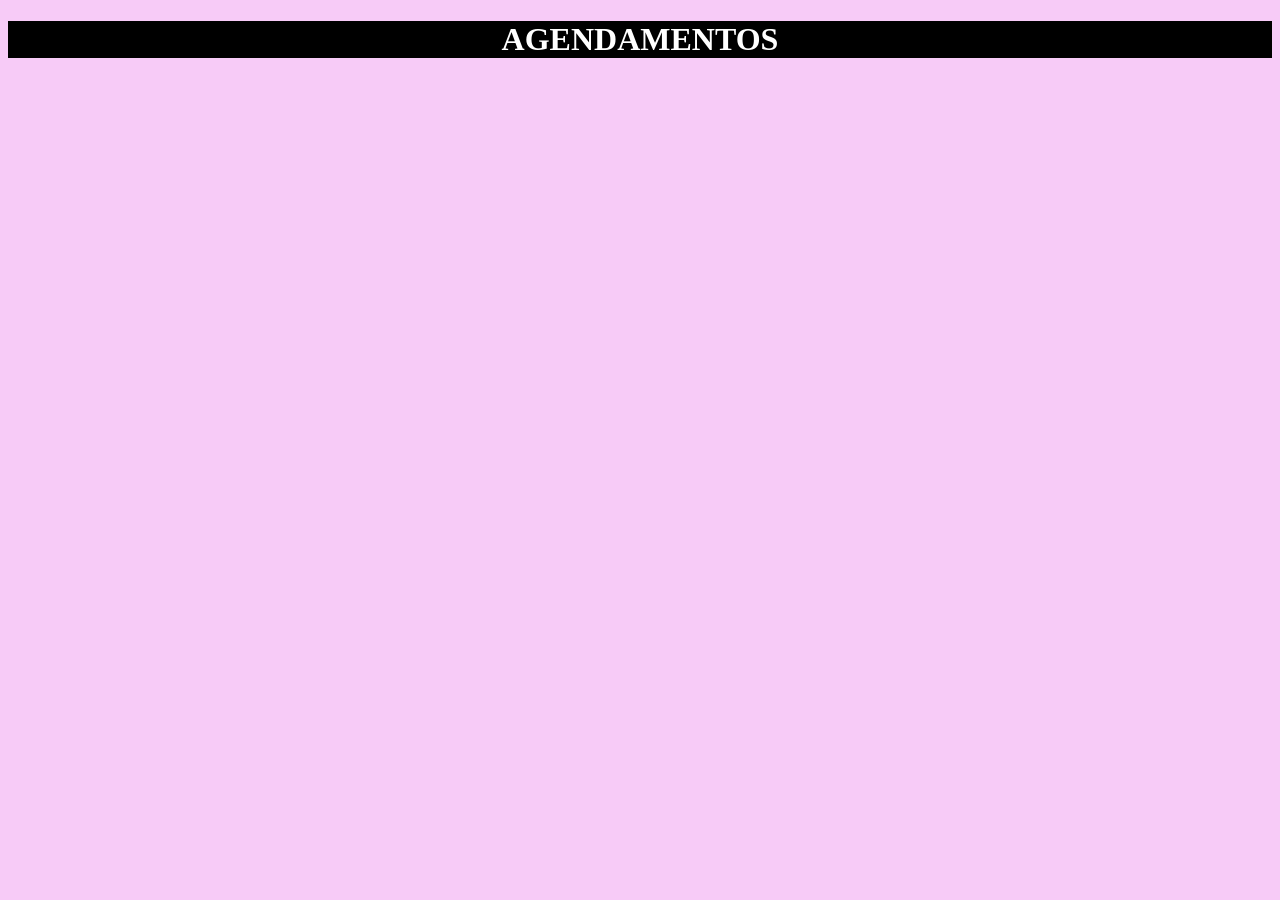
==== index.html @ 1972beb4 "update: limpeza do código" ====
<!DOCTYPE html>
<html lang="pt-br">

<head>
    <meta charset="UTF-8">
    <meta name="viewport" content="width=device-width, initial-scale=1">
    <link rel="stylesheet" href="style.css">
    <title>Sistema de Agendamentos</title>
</head>

<body>
    <header>
        <div class="header">
            <h1 style="text-align: center;" class="logo">AGENDAMENTOS</h1>
        </div>

    </header>
    
    








    <footer>

    </footer>


</body>

</html>
---- style.css ----
body {
 background-color: rgb(247, 203, 247);
 
}


:root {
    --cor-principal: rgb(107,144,128);
    --cor-secundaria: rgb(170,118,124);
    --cor-sombras: rgb(57,46,55);
    --cor-fundo: rgb(231,236,239);
    --cor-texto: rgb(57,62,65);
}


h1 {
    color: white;
    background-color: black;
    text-align: center;
}
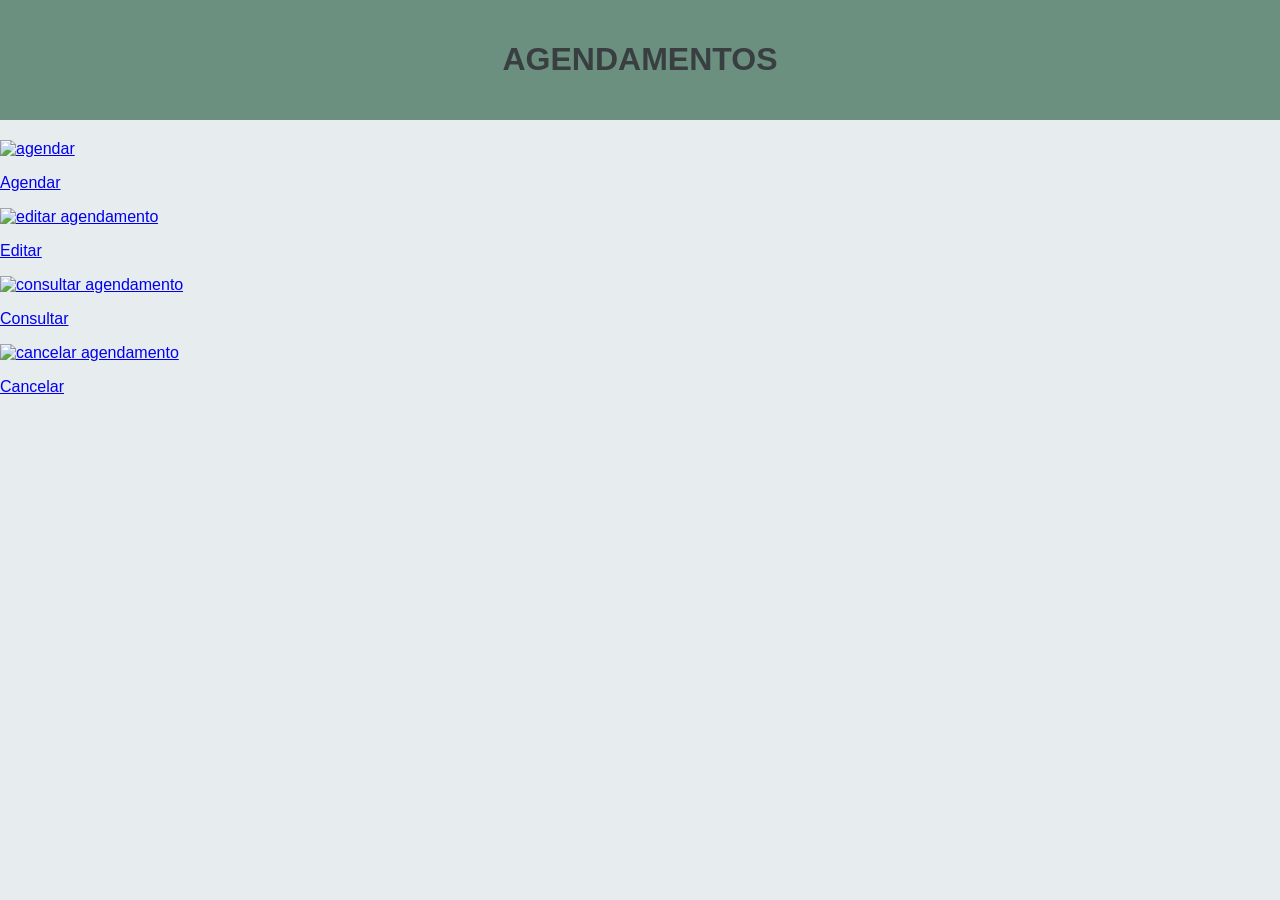
==== commit e811e93b: "feat: adição das imagens" ====
--- a/index.html
+++ b/index.html
@@ -16,6 +16,28 @@
 
     </header>
     
+    <div class="menu-container">
+        <a class="menu" href="link da página de agendamento">
+            <img class="agendar" src="agendar.png" alt="agendar">
+            <p class="menu-text">Agendar</p>
+        </a>
+        
+        <a class="menu" href="link da página de editar agendamento">
+            <img class="editar" src="editar.png" alt="editar agendamento">
+            <p class="menu-text">Editar</p>
+        </a>
+        
+        <a class="menu" href="link da página de consulta agendamento">
+            <img class="consultar" src="consultar.png" alt="consultar agendamento">
+            <p class="menu-text">Consultar</p>
+        </a>
+        
+        <a class="menu" href="link da página de cancelamento">
+            <img class="cancelar" src="cancelar.png" alt="cancelar agendamento">
+            <p class="menu-text">Cancelar</p>
+        </a>
+                
+    </div>
     
 
 
--- a/style.css
+++ b/style.css
@@ -1,8 +1,3 @@
-body {
- background-color: rgb(247, 203, 247);
- 
-}
-
 
 :root {
     --cor-principal: rgb(107,144,128);
@@ -12,9 +7,16 @@
     --cor-texto: rgb(57,62,65);
 }
 
-
-h1 {
-    color: white;
-    background-color: black;
+body {
+    background-color: var(--cor-fundo);
+    color: var(--cor-texto);
+    font-family: Arial, sans-serif;
+    margin: 0;
+    padding: 0;
+}
+.header {
+    background-color: var(--cor-principal);
+    padding: 20px;
     text-align: center;
+    margin-bottom: 20px;
 }
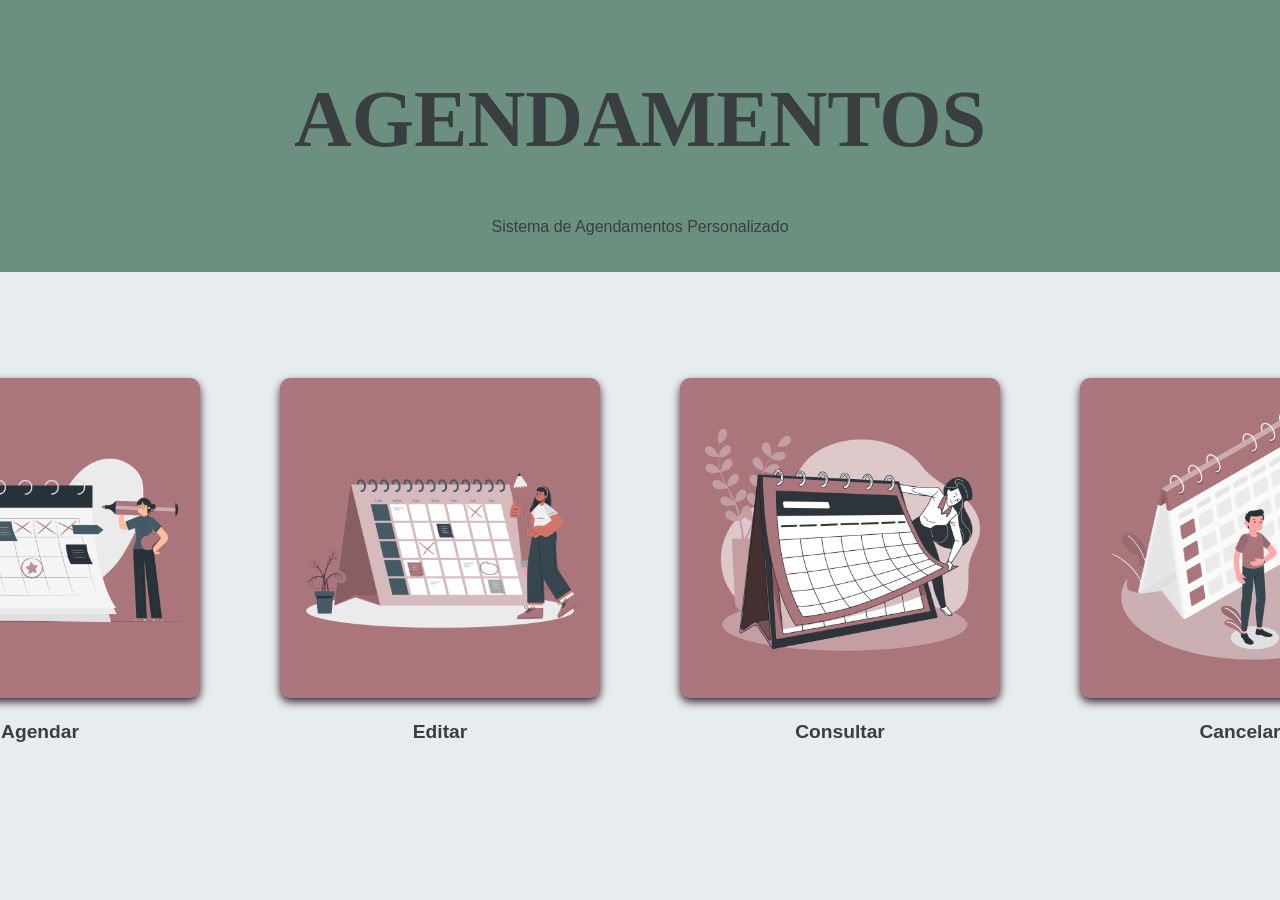
==== commit 80c04e53: "feat:melhorias no estilo" ====
--- a/index.html
+++ b/index.html
@@ -12,12 +12,14 @@
     <header>
         <div class="header">
             <h1 style="text-align: center;" class="logo">AGENDAMENTOS</h1>
+            <p class="subtitulo">Sistema de Agendamentos Personalizado</p>
         </div>
 
     </header>
-    
+     <div class="wave"></div>
+
     <div class="menu-container">
-        <a class="menu" href="link da página de agendamento">
+        <a class="menu" href="https://github.com/">
             <img class="agendar" src="agendar.png" alt="agendar">
             <p class="menu-text">Agendar</p>
         </a>
@@ -38,6 +40,8 @@
         </a>
                 
     </div>
+
+    <div class="separador"></div>
     
 
 
--- a/style.css
+++ b/style.css
@@ -14,9 +14,48 @@
     margin: 0;
     padding: 0;
 }
+.logo {
+    font-family: "Lora", serif;
+    font-size: 5rem;
+}
 .header {
     background-color: var(--cor-principal);
     padding: 20px;
     text-align: center;
-    margin-bottom: 20px;
+    margin-bottom: 6rem;
+
+}
+.menu-container{
+    padding: 10px;
+    text-align: center;
+    display: flex;
+    justify-content: center;
+    gap: 5rem;
+}
+
+.menu img {
+    width: 20rem;
+    height: 20rem;
+    background-color: var(--cor-secundaria);
+    border-radius: 10px;
+    box-shadow: 0 4px 8px var(--cor-sombras);
+}
+.menu p {
+    text-decoration: none;
+    color: var(--cor-texto);
+    font-weight: bold;
+    font-size: 1.2rem;
+}
+a{
+    text-decoration: none;
+    color: var(--cor-texto);
+}
+
+
+.menu:hover img {
+    transform: scale(1.05);
+    transition: transform 0.3s ease;
+    border: 2px solid var(--cor-sombras);
+    box-shadow: inset 0 0 10px var(--cor-texto);
+
 }
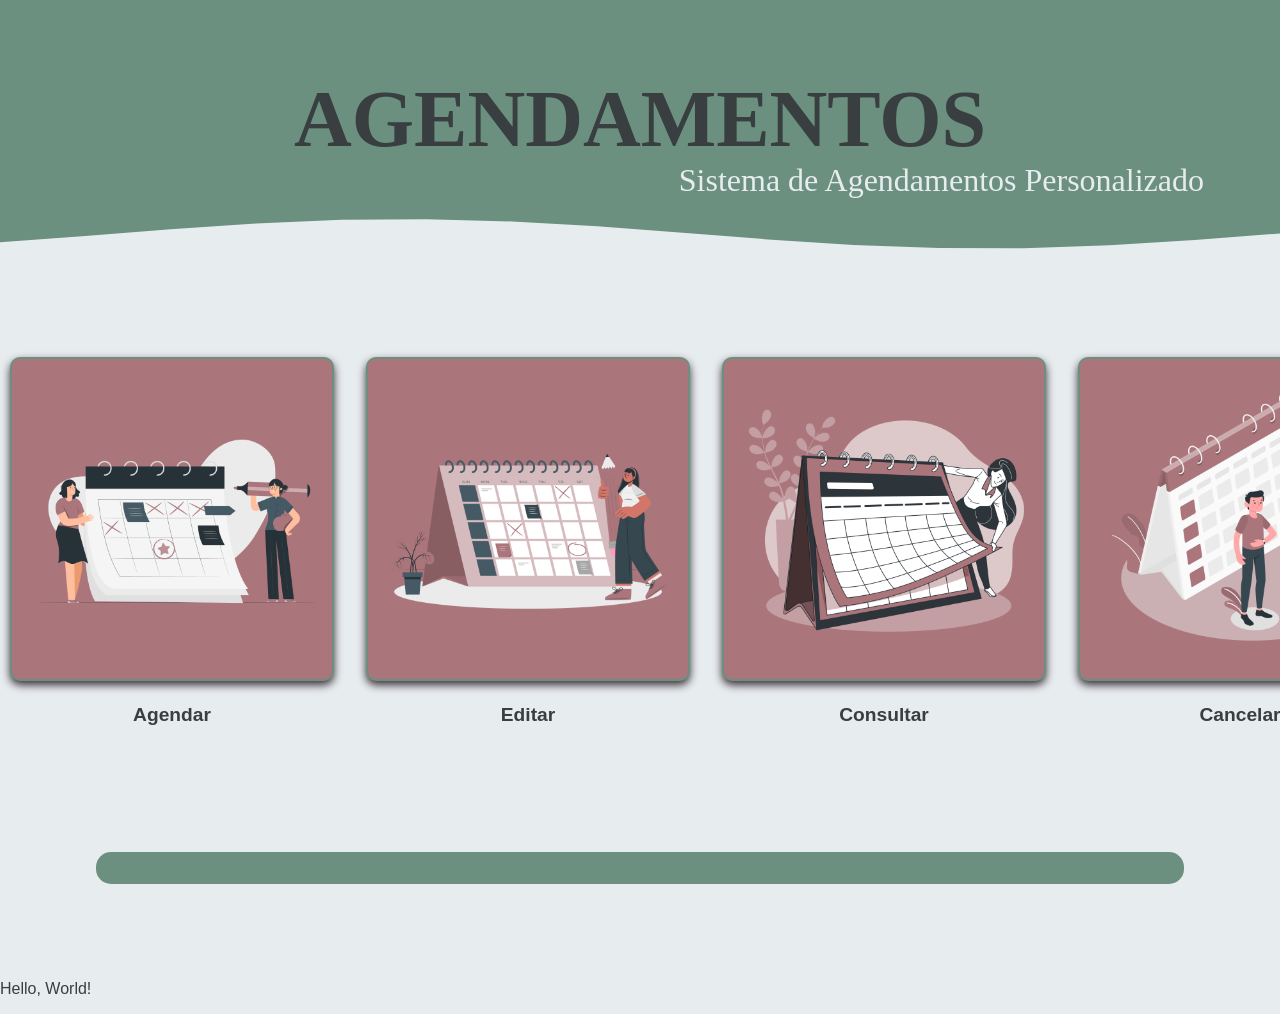
==== commit 0edc054f: "feat: adiciona <div> calendário" ====
--- a/index.html
+++ b/index.html
@@ -16,7 +16,6 @@
         </div>
 
     </header>
-     <div class="wave"></div>
 
     <div class="menu-container">
         <a class="menu" href="https://github.com/">
@@ -42,6 +41,14 @@
     </div>
 
     <div class="separador"></div>
+
+    <div class="calendario">
+
+        <p id="testejs"></p>
+
+
+
+    </div>
     
 
 
@@ -55,7 +62,7 @@
 
     </footer>
 
-
+    <script src="script.js"></script>
 </body>
 
 </html>
--- a/style.css
+++ b/style.css
@@ -21,16 +21,17 @@
 .header {
     background-color: var(--cor-principal);
     padding: 20px;
-    text-align: center;
     margin-bottom: 6rem;
+    clip-path: polygon(100% 0%, 0% 0% , 0.00% 96.43%, 6.67% 93.94%, 13.33% 91.27%, 20.00% 88.98%, 26.67% 87.53%, 33.33% 87.24%, 40.00% 88.17%, 46.67% 90.12%, 53.33% 92.68%, 60.00% 95.32%, 66.67% 97.49%, 73.33% 98.74%, 80.00% 98.81%, 86.67% 97.68%, 93.33% 95.58%, 100.00% 92.96%);
+}
 
-}
 .menu-container{
     padding: 10px;
     text-align: center;
-    display: flex;
-    justify-content: center;
-    gap: 5rem;
+    display: grid;
+    grid-template-columns: repeat(4, 1fr);
+    grid-template-rows: 1fr;
+    gap: 2rem;
 }
 
 .menu img {
@@ -39,6 +40,8 @@
     background-color: var(--cor-secundaria);
     border-radius: 10px;
     box-shadow: 0 4px 8px var(--cor-sombras);
+    transition: transform 0.3s ease, box-shadow 0.3s ease;
+    border: 2px solid var(--cor-principal);
 }
 .menu p {
     text-decoration: none;
@@ -56,6 +59,22 @@
     transform: scale(1.05);
     transition: transform 0.3s ease;
     border: 2px solid var(--cor-sombras);
-    box-shadow: inset 0 0 10px var(--cor-texto);
+    -webkit-box-shadow: 5px 6px 15px 7px var(--cor-sombras); 
+    box-shadow: 5px 6px 15px 7px var(--cor-sombras);
+}
+
+.separador{
+    height: 2rem;
+    background-color: var(--cor-principal);
+    margin: 6rem;
+    border-radius: 15px;
+}
+.subtitulo{
+    font-family: "Lora", serif;
+    font-size: 2rem;
+    text-align: right;
+    margin-top: -3.5rem;
+    margin-right: 3.5rem;
+    color: var(--cor-fundo);
 
 }
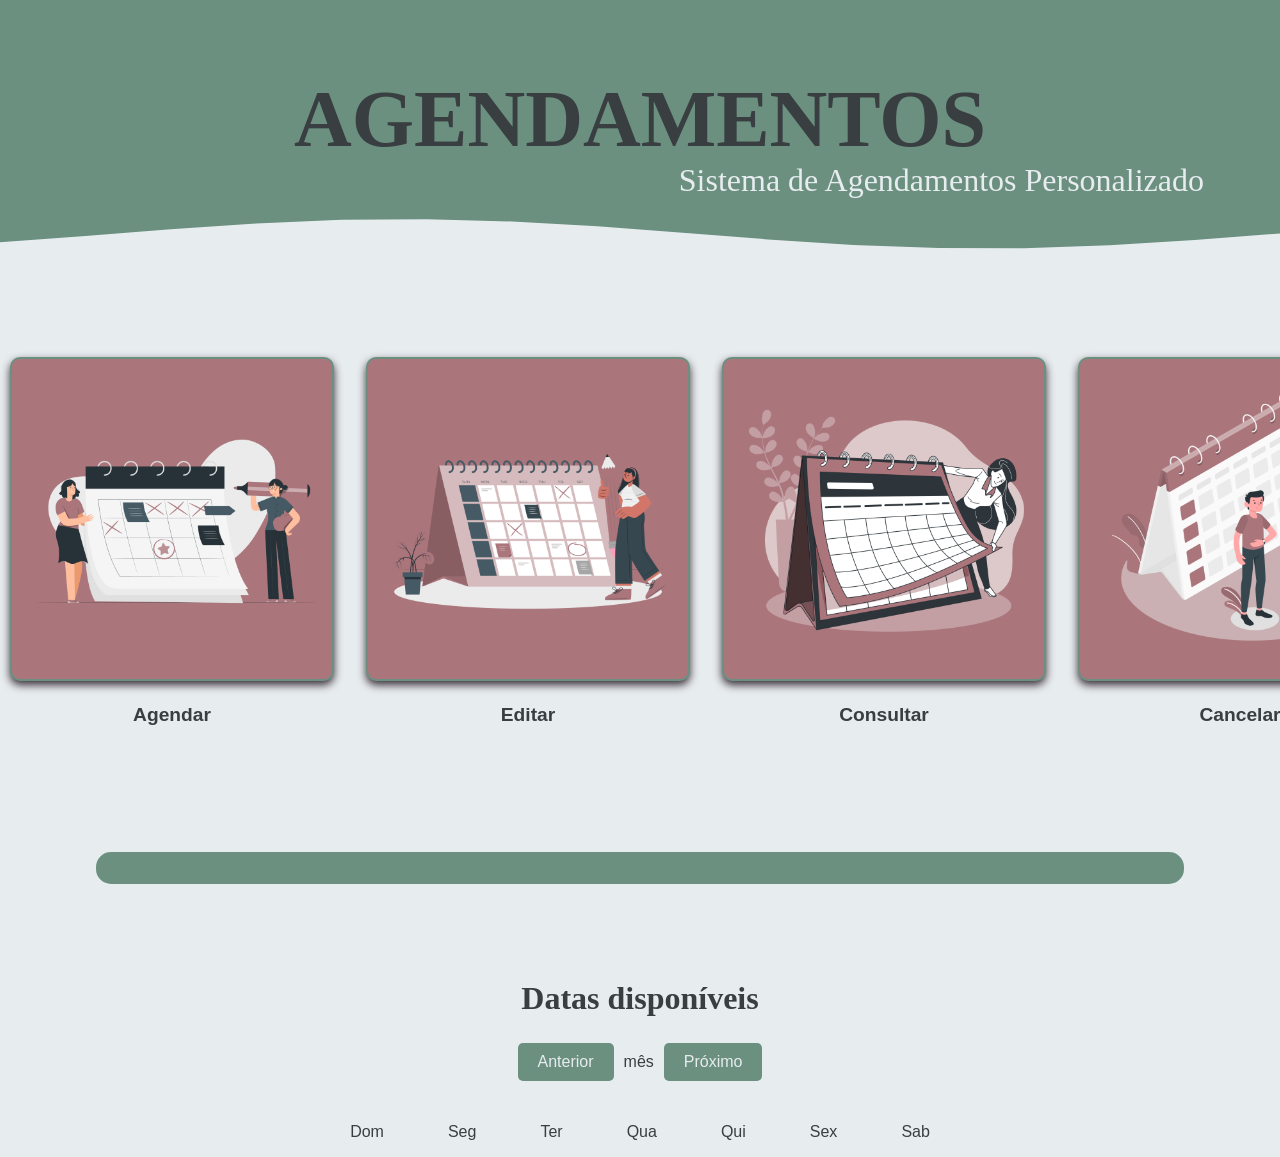
==== commit eb43277d: "feat: Implementação do calendário" ====
--- a/index.html
+++ b/index.html
@@ -44,7 +44,27 @@
 
     <div class="calendario">
 
-        <p id="testejs"></p>
+
+        <h2 class="calendario-titulo">Datas disponíveis</h2>
+            
+        <div class="calendario-navegacao">
+            <button class="calendario-botao" id="prev-month">Anterior</button>
+            <p class="calendario-mes" id="month-year"> mês</p>
+            <button class="calendario-botao" id="next-month">Próximo</button>
+        
+        </div>
+
+        <div class="calendario-semana">
+            <span class="semana">Dom</span>
+            <span class="semana">Seg</span>
+            <span class="semana">Ter</span>
+            <span class="semana">Qua</span>
+            <span class="semana">Qui</span>
+            <span class="semana">Sex</span>
+            <span class="semana">Sab</span>
+        </div>
+            <div id="dias"> <p id="diasTeste"></p> <p id="diasTeste2"></p></div>
+
 
 
 
--- a/style.css
+++ b/style.css
@@ -49,6 +49,7 @@
     font-weight: bold;
     font-size: 1.2rem;
 }
+
 a{
     text-decoration: none;
     color: var(--cor-texto);
@@ -77,4 +78,56 @@
     margin-right: 3.5rem;
     color: var(--cor-fundo);
 
+}
+
+.calendario{
+    text-align: center;
+    margin-top: 2rem;
+}
+
+.calendario-titulo{
+    font-family: "Lora", serif;
+    font-size: 2rem;
+    margin-bottom: 1rem;
+}
+
+.calendario-botao{
+    background-color: var(--cor-principal);
+    color: var(--cor-fundo);
+    border: none;
+    padding: 10px 20px;
+    margin: 10px;
+    cursor: pointer;
+    font-size: 1rem;
+    border-radius: 5px;
+}
+
+.calendario-botao:hover{
+    background-color: var(--cor-secundaria);
+    transition: background-color 0.3s ease;
+    transform: scale(1.05);
+    transition: transform 0.3s ease;
+
+}
+
+.calendario-navegacao{
+    display: flex;
+    justify-content: center;
+    align-items: center;
+    margin-top: 1rem;
+}
+
+.calendario-semana{
+    display: grid;
+    grid-template-columns: repeat(7, auto);
+    justify-content: center;
+    gap: 4rem;
+    margin: 2rem 0 1rem 0;
+}
+
+.dias{
+    display: grid;
+    grid-template-columns: repeat(7, auto);
+    justify-content: center;
+    gap: 4rem;
 }
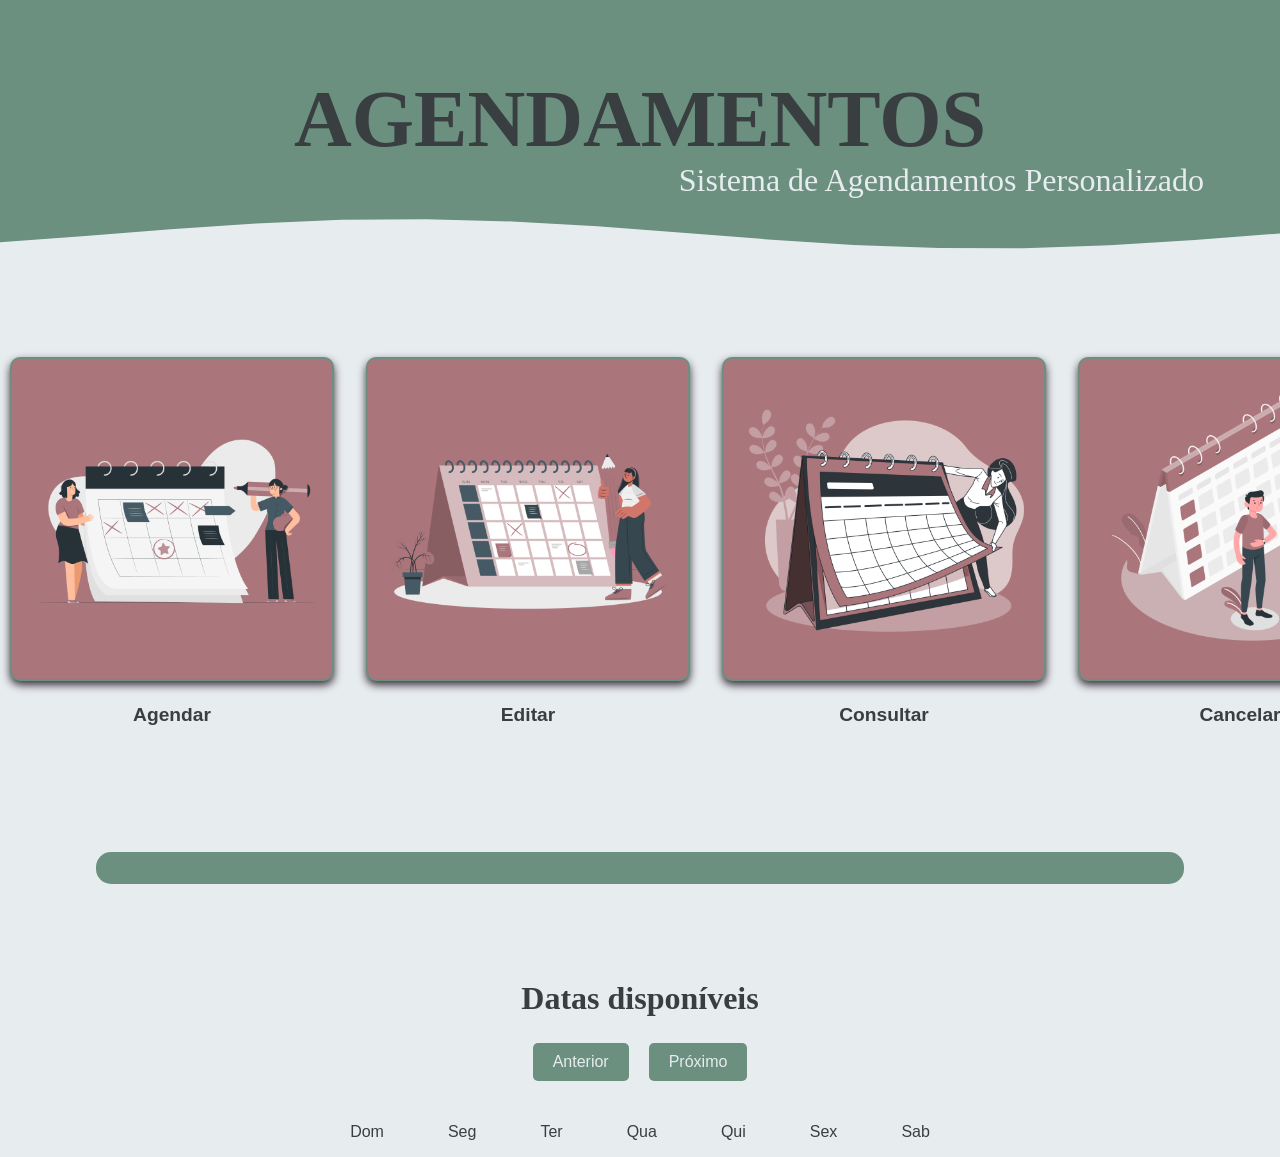
==== commit 661a0601: "update: adaptação para o calendario" ====
--- a/index.html
+++ b/index.html
@@ -49,7 +49,7 @@
             
         <div class="calendario-navegacao">
             <button class="calendario-botao" id="prev-month">Anterior</button>
-            <p class="calendario-mes" id="month-year"> mês</p>
+            <p class="calendario-mes" id="month-year"></p>
             <button class="calendario-botao" id="next-month">Próximo</button>
         
         </div>
@@ -63,7 +63,7 @@
             <span class="semana">Sex</span>
             <span class="semana">Sab</span>
         </div>
-            <div id="dias"> <p id="diasTeste"></p> <p id="diasTeste2"></p></div>
+            <div id="dias"> <p id="teste"></p> </div>
 
 
 
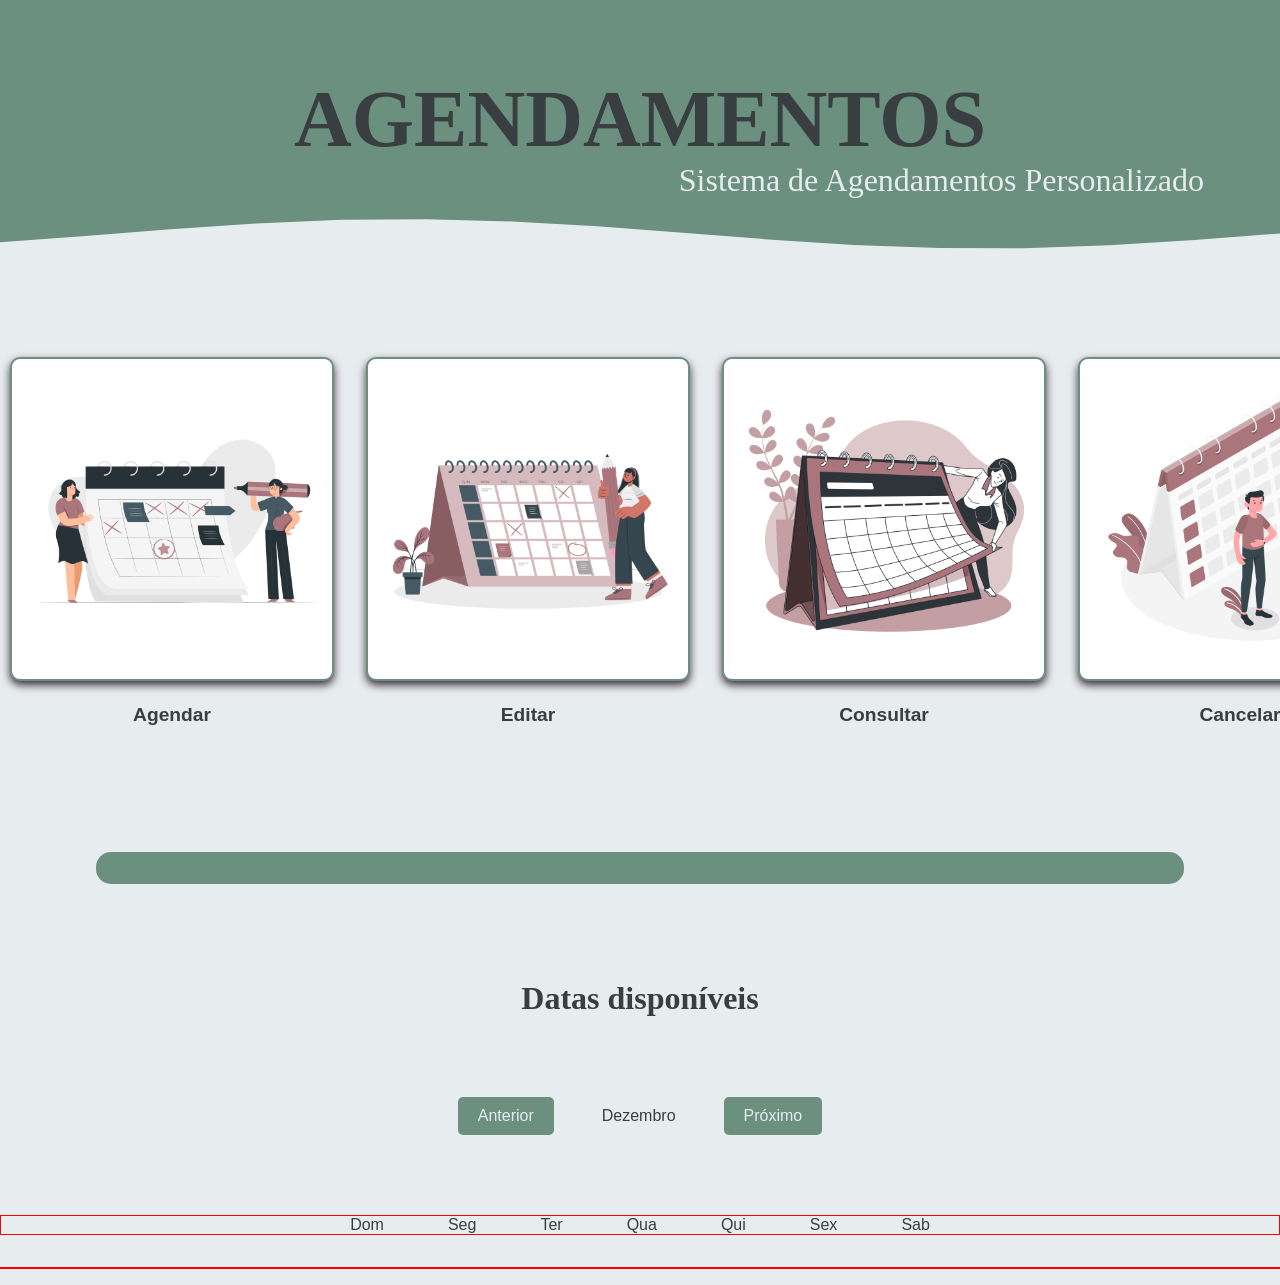
==== commit 2fedd0d8: "fix: update calendar day calculation and adjust CSS styles" ====
--- a/index.html
+++ b/index.html
@@ -63,7 +63,14 @@
             <span class="semana">Sex</span>
             <span class="semana">Sab</span>
         </div>
-            <div id="dias"> <p id="teste"></p> </div>
+            
+        
+            <div id="dias"> 
+                
+
+                
+            
+            </div>
 
 
 
--- a/style.css
+++ b/style.css
@@ -37,7 +37,7 @@
 .menu img {
     width: 20rem;
     height: 20rem;
-    background-color: var(--cor-secundaria);
+    background-color: white;
     border-radius: 10px;
     box-shadow: 0 4px 8px var(--cor-sombras);
     transition: transform 0.3s ease, box-shadow 0.3s ease;
@@ -59,7 +59,7 @@
 .menu:hover img {
     transform: scale(1.05);
     transition: transform 0.3s ease;
-    border: 2px solid var(--cor-sombras);
+    border: 2px solid var(--cor-secundaria);
     -webkit-box-shadow: 5px 6px 15px 7px var(--cor-sombras); 
     box-shadow: 5px 6px 15px 7px var(--cor-sombras);
 }
@@ -88,7 +88,7 @@
 .calendario-titulo{
     font-family: "Lora", serif;
     font-size: 2rem;
-    margin-bottom: 1rem;
+    margin-bottom: 2rem;
 }
 
 .calendario-botao{
@@ -96,7 +96,7 @@
     color: var(--cor-fundo);
     border: none;
     padding: 10px 20px;
-    margin: 10px;
+    margin: 3rem;
     cursor: pointer;
     font-size: 1rem;
     border-radius: 5px;
@@ -123,11 +123,14 @@
     justify-content: center;
     gap: 4rem;
     margin: 2rem 0 1rem 0;
+    border: 1px solid red;
 }
 
-.dias{
+#dias{
     display: grid;
     grid-template-columns: repeat(7, auto);
     justify-content: center;
     gap: 4rem;
+    margin: 2rem 0 1rem 0;
+    border: 1px solid red;
 }
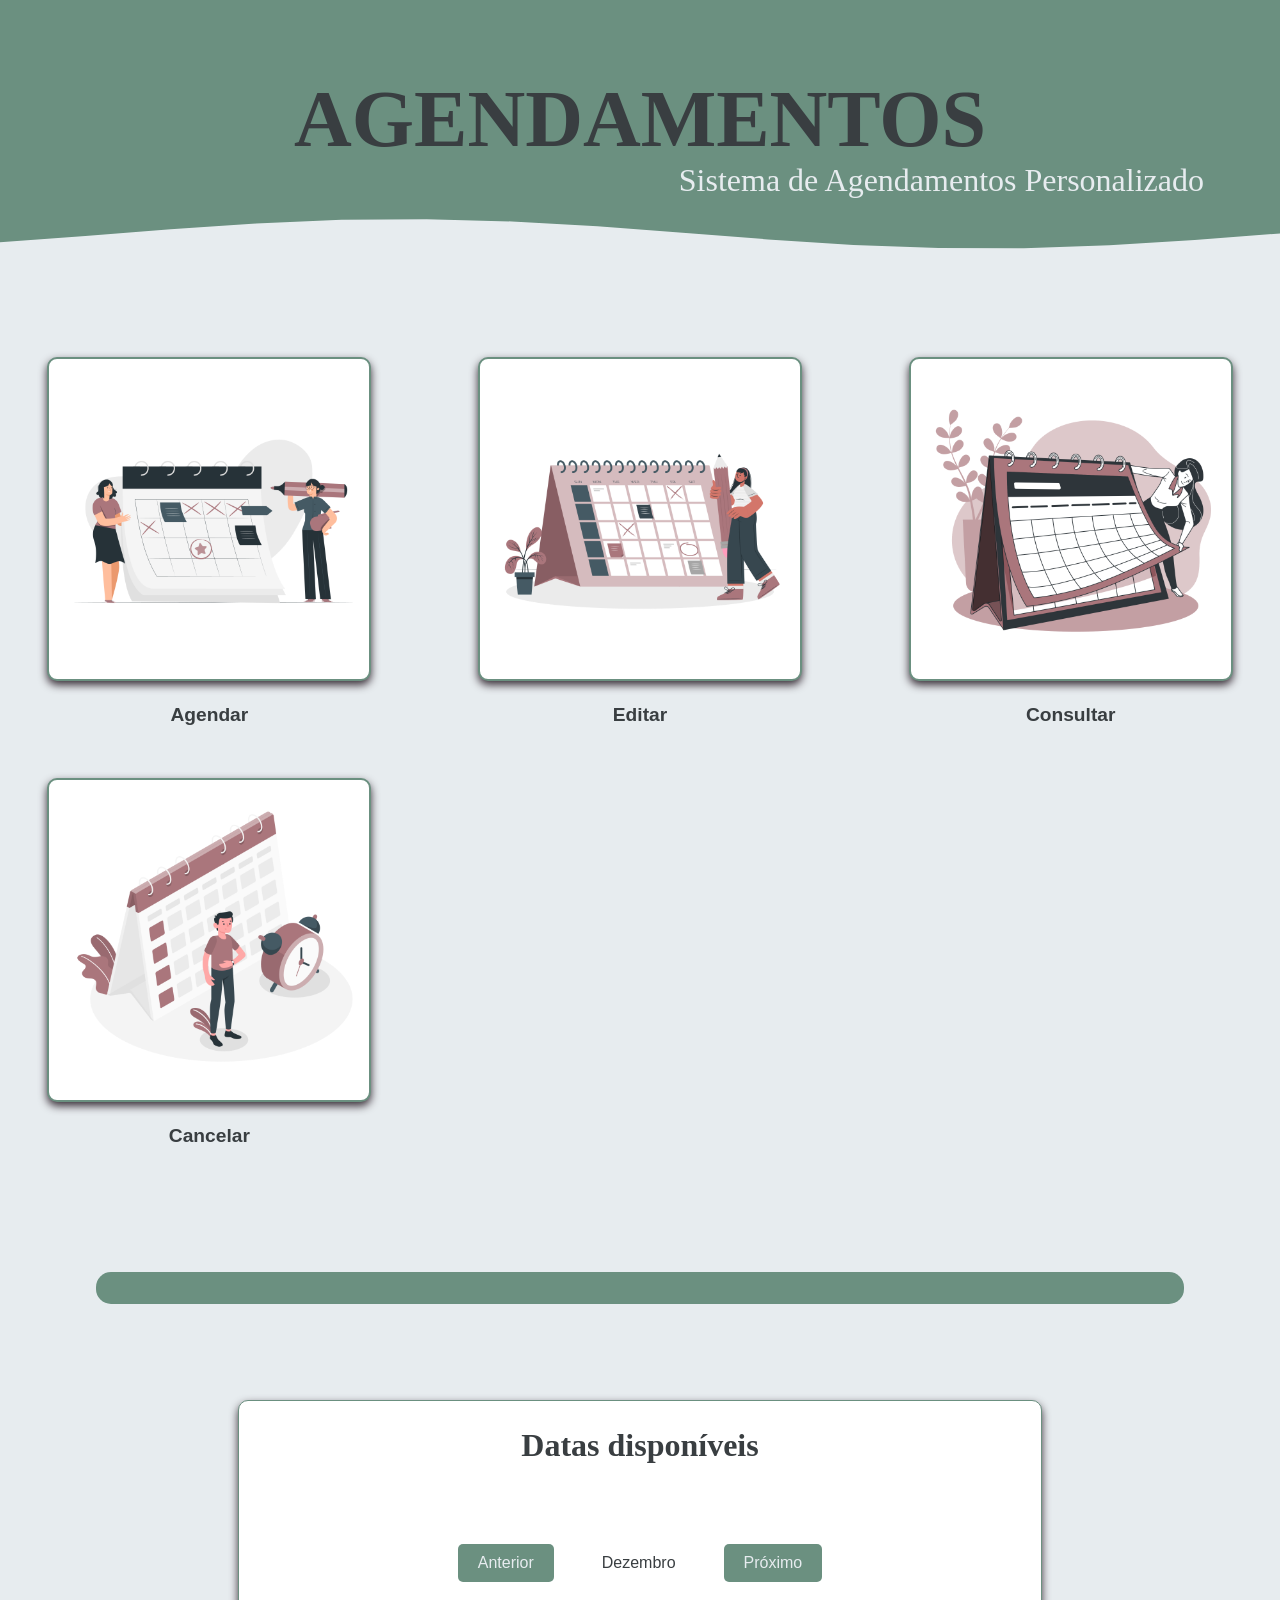
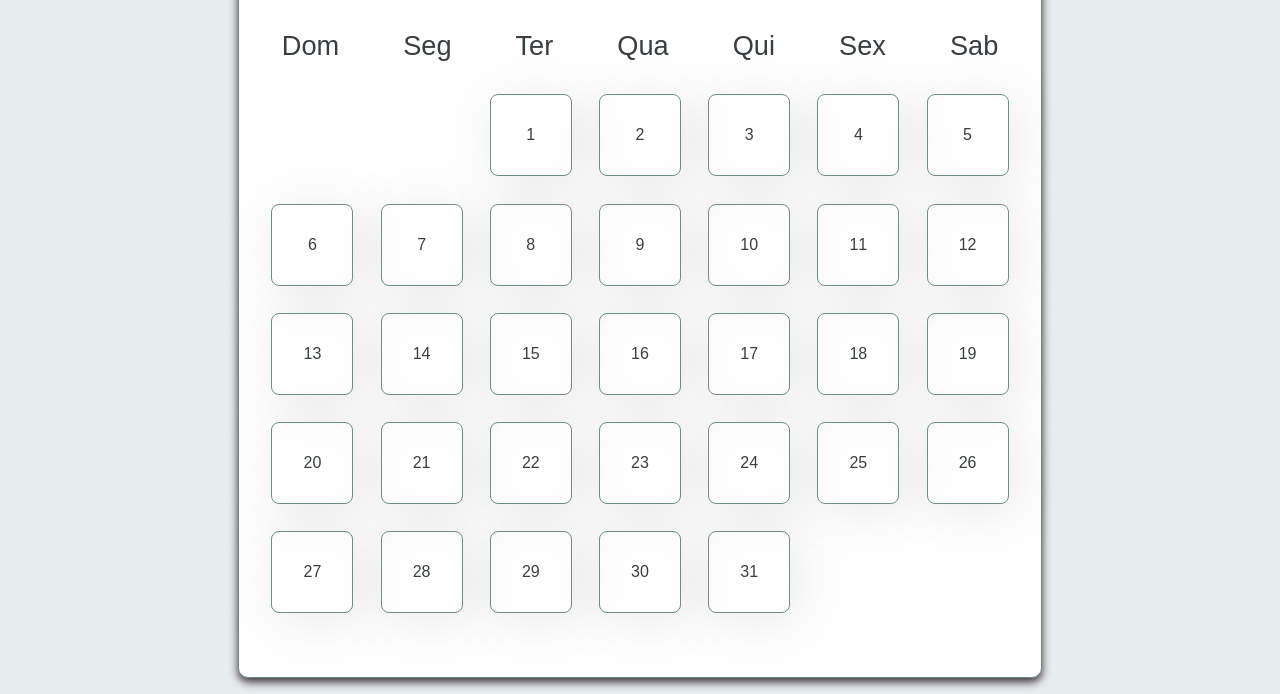
==== commit a4388019: "refactor: Organização de pastas" ====
--- a/index.html
+++ b/index.html
@@ -4,7 +4,7 @@
 <head>
     <meta charset="UTF-8">
     <meta name="viewport" content="width=device-width, initial-scale=1">
-    <link rel="stylesheet" href="style.css">
+    <link rel="stylesheet" href="css/style.css">
     <title>Sistema de Agendamentos</title>
 </head>
 
@@ -19,22 +19,22 @@
 
     <div class="menu-container">
         <a class="menu" href="https://github.com/">
-            <img class="agendar" src="agendar.png" alt="agendar">
+            <img class="agendar" src="imagens/agendar.png" alt="agendar">
             <p class="menu-text">Agendar</p>
         </a>
         
         <a class="menu" href="link da página de editar agendamento">
-            <img class="editar" src="editar.png" alt="editar agendamento">
+            <img class="editar" src="imagens/editar.png" alt="editar agendamento">
             <p class="menu-text">Editar</p>
         </a>
         
         <a class="menu" href="link da página de consulta agendamento">
-            <img class="consultar" src="consultar.png" alt="consultar agendamento">
+            <img class="consultar" src="imagens/consultar.png" alt="consultar agendamento">
             <p class="menu-text">Consultar</p>
         </a>
         
         <a class="menu" href="link da página de cancelamento">
-            <img class="cancelar" src="cancelar.png" alt="cancelar agendamento">
+            <img class="cancelar" src="imagens/cancelar.png" alt="cancelar agendamento">
             <p class="menu-text">Cancelar</p>
         </a>
                 
@@ -89,7 +89,7 @@
 
     </footer>
 
-    <script src="script.js"></script>
+    <script src="js/script.js"></script>
 </body>
 
 </html>
--- a/css/style.css
+++ b/css/style.css
@@ -0,0 +1,210 @@
+
+:root {
+    --cor-principal: rgb(107,144,128);
+    --cor-secundaria: rgb(170,118,124);
+    --cor-sombras: rgb(57,46,55);
+    --cor-fundo: rgb(231,236,239);
+    --cor-texto: rgb(57,62,65);
+}
+
+body {
+    background-color: var(--cor-fundo);
+    color: var(--cor-texto);
+    font-family: Arial, sans-serif;
+    margin: 0;
+    padding: 0;
+}
+.logo {
+    font-family: "Lora", serif;
+    font-size: 5rem;
+}
+.header {
+    background-color: var(--cor-principal);
+    padding: 20px;
+    margin-bottom: 6rem;
+    clip-path: polygon(100% 0%, 0% 0% , 0.00% 96.43%, 6.67% 93.94%, 13.33% 91.27%, 20.00% 88.98%, 26.67% 87.53%, 33.33% 87.24%, 40.00% 88.17%, 46.67% 90.12%, 53.33% 92.68%, 60.00% 95.32%, 66.67% 97.49%, 73.33% 98.74%, 80.00% 98.81%, 86.67% 97.68%, 93.33% 95.58%, 100.00% 92.96%);
+}
+
+.menu-container{
+    padding: 10px;
+    text-align: center;
+    display: grid;
+    grid-template-columns: repeat(auto-fit, minmax(320px,1fr));
+    grid-template-rows: 1fr;
+    gap: 2rem;
+    justify-content: center;
+}
+
+.menu img {
+    width: 20rem;
+    height: 20rem;
+    background-color: white;
+    border-radius: 10px;
+    box-shadow: 0 4px 8px var(--cor-sombras);
+    transition: transform 0.3s ease, box-shadow 0.3s ease;
+    border: 2px solid var(--cor-principal);
+}
+.menu p {
+    text-decoration: none;
+    color: var(--cor-texto);
+    font-weight: bold;
+    font-size: 1.2rem;
+}
+
+a{
+    text-decoration: none;
+    color: var(--cor-texto);
+}
+
+
+.menu:hover img {
+    transform: scale(1.05);
+    transition: transform 0.3s ease;
+    border: 2px solid var(--cor-secundaria);
+    -webkit-box-shadow: 5px 6px 15px 7px var(--cor-sombras); 
+    box-shadow: 5px 6px 15px 7px var(--cor-sombras);
+}
+
+.separador{
+    height: 2rem;
+    background-color: var(--cor-principal);
+    margin: 6rem;
+    border-radius: 15px;
+}
+.subtitulo{
+    font-family: "Lora", serif;
+    font-size: 2rem;
+    text-align: right;
+    margin-top: -3.5rem;
+    margin-right: 3.5rem;
+    color: var(--cor-fundo);
+
+}
+
+.calendario{
+    text-align: center;
+    margin-top: 2rem;
+    background-color: white;
+    border: 1px solid var(--cor-principal);
+    margin: 0 auto;
+    margin-bottom: 1rem;
+    border-radius: 10px;
+    width: fit-content;
+    box-shadow: 0 4px 8px var(--cor-sombras);
+}
+.calendario-titulo{
+    font-family: "Lora", serif;
+    font-size: 2rem;
+    margin-bottom: 2rem;
+}
+
+.calendario-botao{
+    background-color: var(--cor-principal);
+    color: var(--cor-fundo);
+    border: none;
+    padding: 10px 20px;
+    margin: 3rem;
+    cursor: pointer;
+    font-size: 1rem;
+    border-radius: 5px;
+}
+
+.calendario-botao:hover{
+    background-color: var(--cor-secundaria);
+    transition: background-color 0.3s ease;
+    transform: scale(1.05);
+    transition: transform 0.3s ease;
+    
+
+}
+
+.calendario-navegacao{
+    display: flex;
+    justify-content: center;
+    align-items: center;
+    margin-top: 1rem;
+}
+
+.calendario-semana{
+    display: grid;
+    grid-template-columns: repeat(7, auto);
+    justify-content: center;
+    gap: 4rem;
+    font-size: 1.7rem;
+}
+
+#dias{
+    display: grid;
+    grid-template-columns: repeat(7, auto);
+    justify-content: center;
+    gap: 1.7rem;
+    margin: 0 0 2rem 0;
+    padding: 2rem;
+
+}
+
+.dia{
+    width: 3rem;
+    height: 3rem;
+    padding: 1rem;
+
+    display: flex;
+    justify-content: center;
+    align-items: center;
+
+    border: 1px solid var(--cor-principal);
+    border-radius: 8px;
+
+    box-shadow: 7px 7px 62px 0px rgba(0,0,0,0.1); ;
+    cursor: pointer;
+}
+
+.dia:hover{
+    transform: scale(1.25);
+    transition: transform 0.2s ease;
+    border: 1px solid var(--cor-secundaria);
+}
+
+
+@media (max-width: 900px){
+    .dia{
+        width: none;
+        padding: 0%;
+    }
+
+    #dias{
+        gap: 0.2rem;
+    }
+
+    .calendario-semana{
+        font-size: 1rem;
+        gap: 1.6rem;
+
+    }
+    .dia:hover{
+        transition: none;
+        transform: none;
+        border: 1px solid var(--cor-principal);
+    }
+    .separador{
+        margin: 3rem;
+    }
+    .logo{
+        font-size: 3rem;
+        padding-bottom: 3rem;
+        text-align: none;
+    }
+    .menu:hover img {
+    transform: none;
+    transition: none;
+    border: 2px solid var(--cor-principal);
+    box-shadow: 0 4px 8px var(--cor-sombras);
+}
+}
+@media (max-width:600px){
+    .subtitulo{
+        font-size: 1.5rem;
+        margin-top: -2.5rem;
+        margin-right: 2.5rem;
+    }
+}
